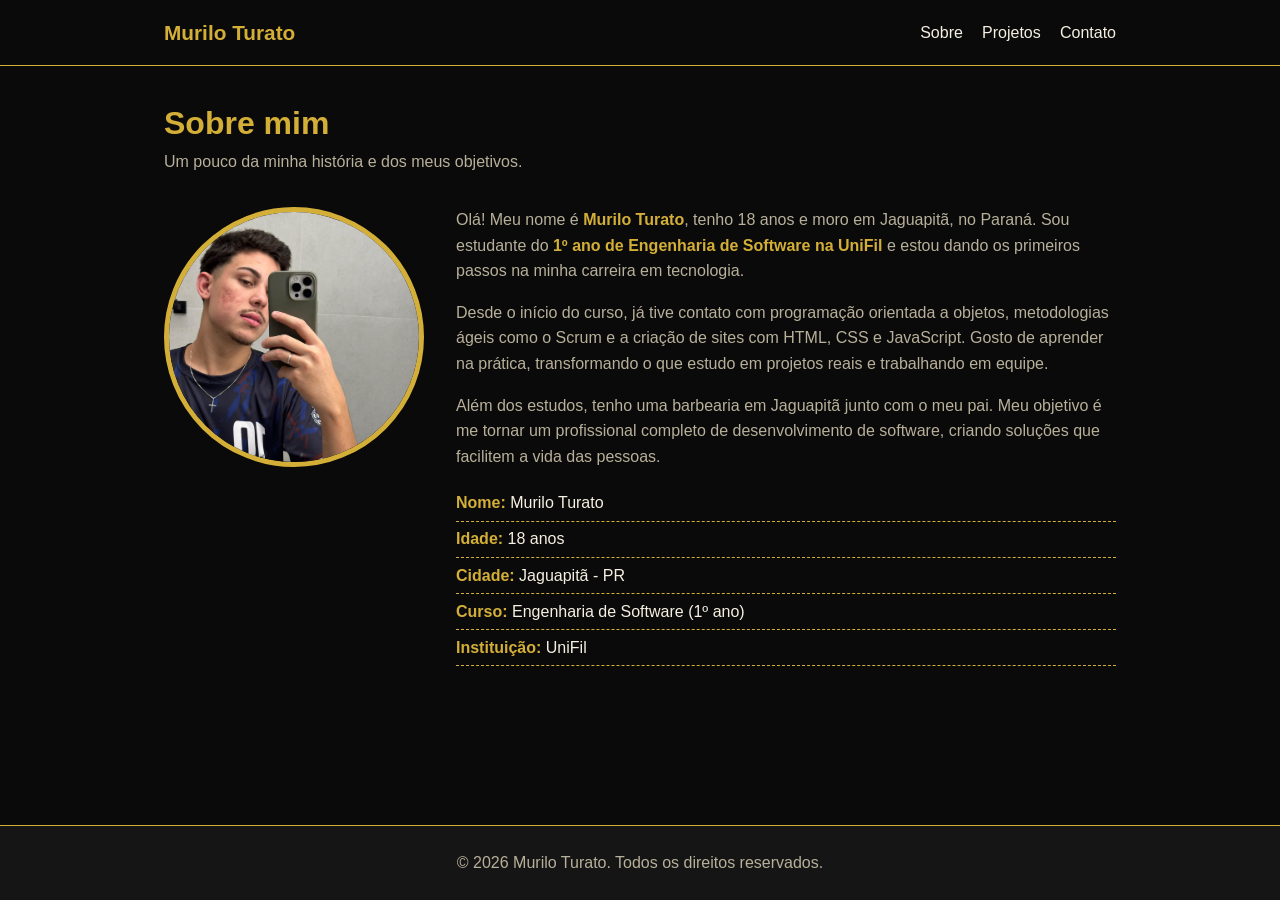
==== index.html @ ece68625 "Add files via upload" ====
<!DOCTYPE html>
<html lang="pt-br">
<head>
  <meta charset="UTF-8">
  <meta name="viewport" content="width=device-width, initial-scale=1.0">
  <meta name="description" content="Portfólio de Murilo Turato, estudante de Engenharia de Software na UniFil">
  <title>Murilo Turato | Sobre</title>
  <link rel="stylesheet" href="style.css">
</head>
<body>

  <header class="cabecalho">
    <div class="cabecalho__conteudo">
      <a href="sobre.html" class="logo">Murilo Turato</a>
      <nav>
        <ul class="menu" id="menu">
          <li><a href="sobre.html">Sobre</a></li>
          <li><a href="projetos.html">Projetos</a></li>
          <li><a href="contato.html">Contato</a></li>
        </ul>
      </nav>
      <button class="botao-menu" id="botaoMenu" aria-label="Abrir menu">☰</button>
    </div>
  </header>

  <main>
    <h1 class="titulo-secao animar">Sobre mim</h1>
    <p class="subtitulo-secao">Um pouco da minha história e dos meus objetivos.</p>

    <section class="sobre animar">
      <figure>
        <img src="eu.2.jpeg" alt="Foto de Murilo Turato" class="foto-perfil">
      </figure>

      <article class="sobre__texto">
        <p>Olá! Meu nome é <strong>Murilo Turato</strong>, tenho 18 anos e moro em Jaguapitã, no Paraná. Sou estudante do <strong>1º ano de Engenharia de Software na UniFil</strong> e estou dando os primeiros passos na minha carreira em tecnologia.</p>
        <p>Desde o início do curso, já tive contato com programação orientada a objetos, metodologias ágeis como o Scrum e a criação de sites com HTML, CSS e JavaScript. Gosto de aprender na prática, transformando o que estudo em projetos reais e trabalhando em equipe.</p>
        <p>Além dos estudos, tenho uma barbearia em Jaguapitã junto com o meu pai. Meu objetivo é me tornar um profissional completo de desenvolvimento de software, criando soluções que facilitem a vida das pessoas.</p>

        <ul class="sobre__dados">
          <li><strong>Nome:</strong> Murilo Turato</li>
          <li><strong>Idade:</strong> 18 anos</li>
          <li><strong>Cidade:</strong> Jaguapitã - PR</li>
          <li><strong>Curso:</strong> Engenharia de Software (1º ano)</li>
          <li><strong>Instituição:</strong> UniFil</li>
        </ul>
      </article>
    </section>
  </main>

  <footer class="rodape">
    <p>&copy; <span id="anoAtual">2026</span> Murilo Turato. Todos os direitos reservados.</p>
  </footer>

  <button class="topo" id="botaoTopo" aria-label="Voltar ao topo">↑</button>
  <script src="script.js"></script>
</body>
</html>
---- style.css ----
/* ===== CORES ===== */
:root {
  --fundo: #0a0a0a;
  --card: #151515;
  --texto: #f5f0e1;
  --suave: #b8b09a;
  --ouro: #d4af37;
}


/* ===== GERAL ===== */
* {
  margin: 0;
  padding: 0;
  box-sizing: border-box;
}

body {
  display: flex;
  flex-direction: column;
  min-height: 100vh;
  font-family: Arial, sans-serif;
  line-height: 1.6;
  background: var(--fundo);
  color: var(--texto);
}

main {
  flex: 1;
  max-width: 1000px;
  margin: 0 auto;
  padding: 2rem 1.5rem;
}

a {
  color: var(--ouro);
  text-decoration: none;
}


/* ===== MENU ===== */
.cabecalho {
  position: sticky;
  top: 0;
  background: var(--fundo);
  border-bottom: 1px solid var(--ouro);
}

.cabecalho__conteudo {
  display: flex;
  justify-content: space-between;
  align-items: center;
  max-width: 1000px;
  margin: 0 auto;
  padding: 1rem 1.5rem;
}

.logo {
  font-size: 1.3rem;
  font-weight: bold;
}

.menu {
  display: flex;
  gap: 1.2rem;
  list-style: none;
}

.menu a {
  color: var(--texto);
}

.menu a:hover,
.menu a.ativo {
  color: var(--ouro);
}

.botao-menu {
  display: none;
  background: none;
  color: var(--ouro);
  border: 1px solid var(--ouro);
  padding: 0.3rem 0.6rem;
}


/* ===== TÍTULOS ===== */
.titulo-secao {
  color: var(--ouro);
}

.subtitulo-secao {
  color: var(--suave);
  margin-bottom: 2rem;
}


/* ===== CARDS ===== */
.grade {
  display: grid;
  grid-template-columns: repeat(auto-fit, minmax(240px, 1fr));
  gap: 1.5rem;
}

.card {
  background: var(--card);
  border: 1px solid var(--ouro);
  border-radius: 12px;
  padding: 1.5rem;
}

.card h3 {
  color: var(--ouro);
}

.card p {
  color: var(--suave);
}

.etiqueta {
  display: inline-block;
  margin-top: 0.8rem;
  padding: 0 0.7rem;
  color: var(--ouro);
  border: 1px solid var(--ouro);
  border-radius: 20px;
}


/* ===== PÁGINA SOBRE ===== */
.sobre {
  display: grid;
  grid-template-columns: 260px 1fr;
  gap: 2rem;
}

.foto-perfil {
  width: 260px;
  height: 260px;
  object-fit: cover;
  border: 5px solid var(--ouro);
  border-radius: 50%;
}

.sobre__texto p {
  color: var(--suave);
  margin-bottom: 1rem;
}

.sobre__texto strong {
  color: var(--ouro);
}

.sobre__dados {
  list-style: none;
}

.sobre__dados li {
  padding: 0.3rem 0;
  border-bottom: 1px dashed var(--ouro);
}


/* ===== PÁGINA FORMAÇÃO ===== */
.linha-tempo {
  padding-left: 1.5rem;
  border-left: 3px solid var(--ouro);
}

.linha-tempo__item {
  margin-bottom: 1.5rem;
}

.linha-tempo__item p {
  color: var(--suave);
}

.linha-tempo__periodo {
  color: var(--ouro);
  text-transform: uppercase;
}


/* ===== RODAPÉ ===== */
.rodape {
  padding: 1.5rem;
  text-align: center;
  background: var(--card);
  color: var(--suave);
  border-top: 1px solid var(--ouro);
}


/* ===== BOTÃO TOPO E BARRA DE PROGRESSO (feitos pelo JS) ===== */
.topo {
  position: fixed;
  right: 1.5rem;
  bottom: 1.5rem;
  width: 44px;
  height: 44px;
  background: var(--ouro);
  border: none;
  border-radius: 50%;
  opacity: 0;
  pointer-events: none;
}

.topo.visivel {
  opacity: 1;
  pointer-events: auto;
}

.progresso {
  position: fixed;
  top: 0;
  left: 0;
  width: 0;
  height: 4px;
  background: var(--ouro);
}


/* ===== ANIMAÇÕES ===== */
.animar {
  animation: aparecer 0.8s;
}

.revelar {
  opacity: 0;
  transition: 0.8s;
}

.revelar.visivel {
  opacity: 1;
}

.foto-perfil {
  animation: flutuar 4s infinite;
}

@keyframes aparecer {
  from { opacity: 0; }
}

@keyframes flutuar {
  50% { transform: translateY(-12px); }
}


/* ===== CELULAR ===== */
@media (max-width: 800px) {
  .sobre {
    grid-template-columns: 1fr;
  }

  .foto-perfil {
    display: block;
    margin: 0 auto;
  }

  .botao-menu {
    display: block;
  }

  .menu {
    display: none;
    position: absolute;
    top: 100%;
    left: 0;
    right: 0;
    flex-direction: column;
    padding: 1rem;
    background: var(--card);
  }

  .menu.aberto {
    display: flex;
  }
}
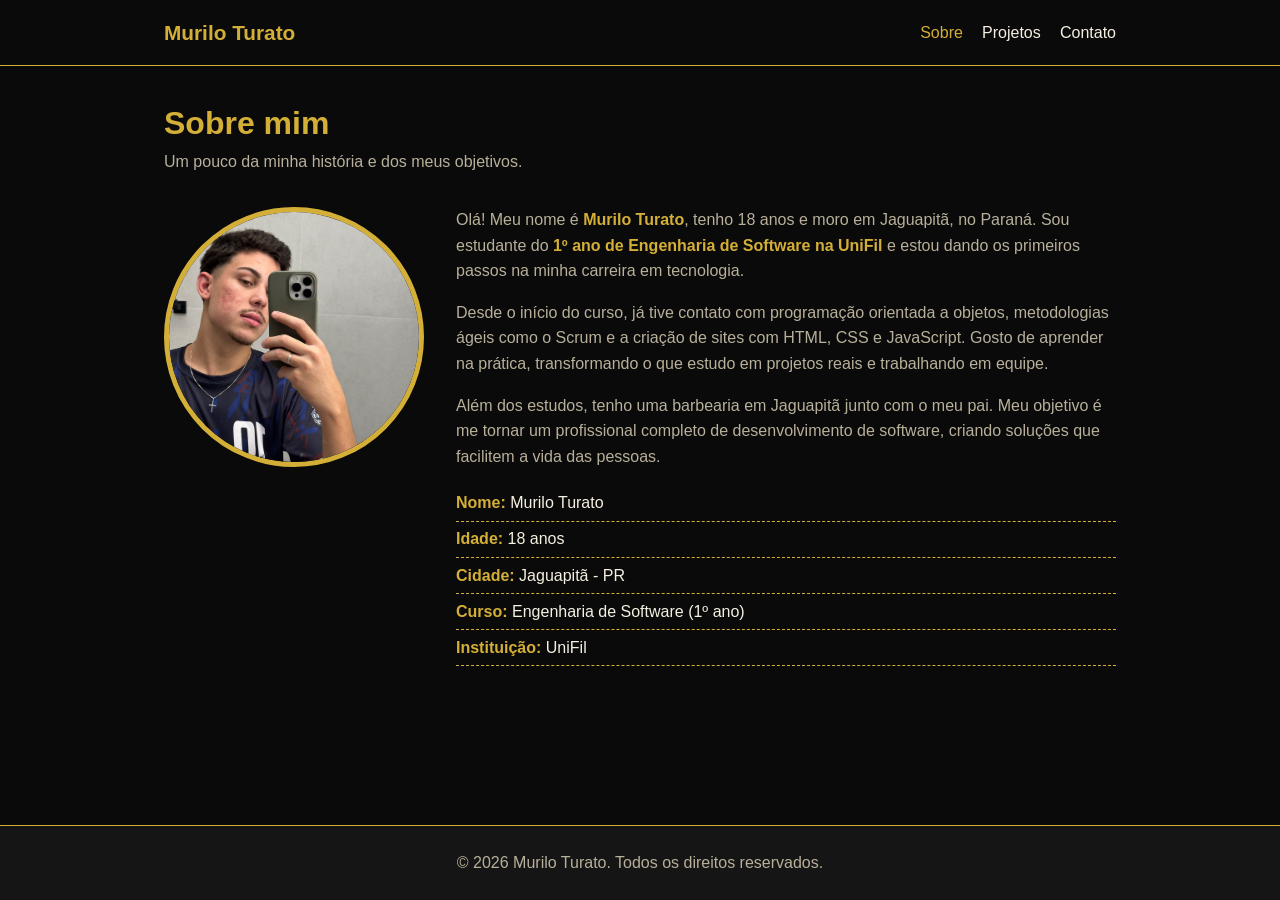
==== commit 97b0e5cb: "Add files via upload" ====
--- a/index.html
+++ b/index.html
@@ -11,10 +11,10 @@
 
   <header class="cabecalho">
     <div class="cabecalho__conteudo">
-      <a href="sobre.html" class="logo">Murilo Turato</a>
+      <a href="index.html" class="logo">Murilo Turato</a>
       <nav>
         <ul class="menu" id="menu">
-          <li><a href="sobre.html">Sobre</a></li>
+          <li><a href="index.html">Sobre</a></li>
           <li><a href="projetos.html">Projetos</a></li>
           <li><a href="contato.html">Contato</a></li>
         </ul>
